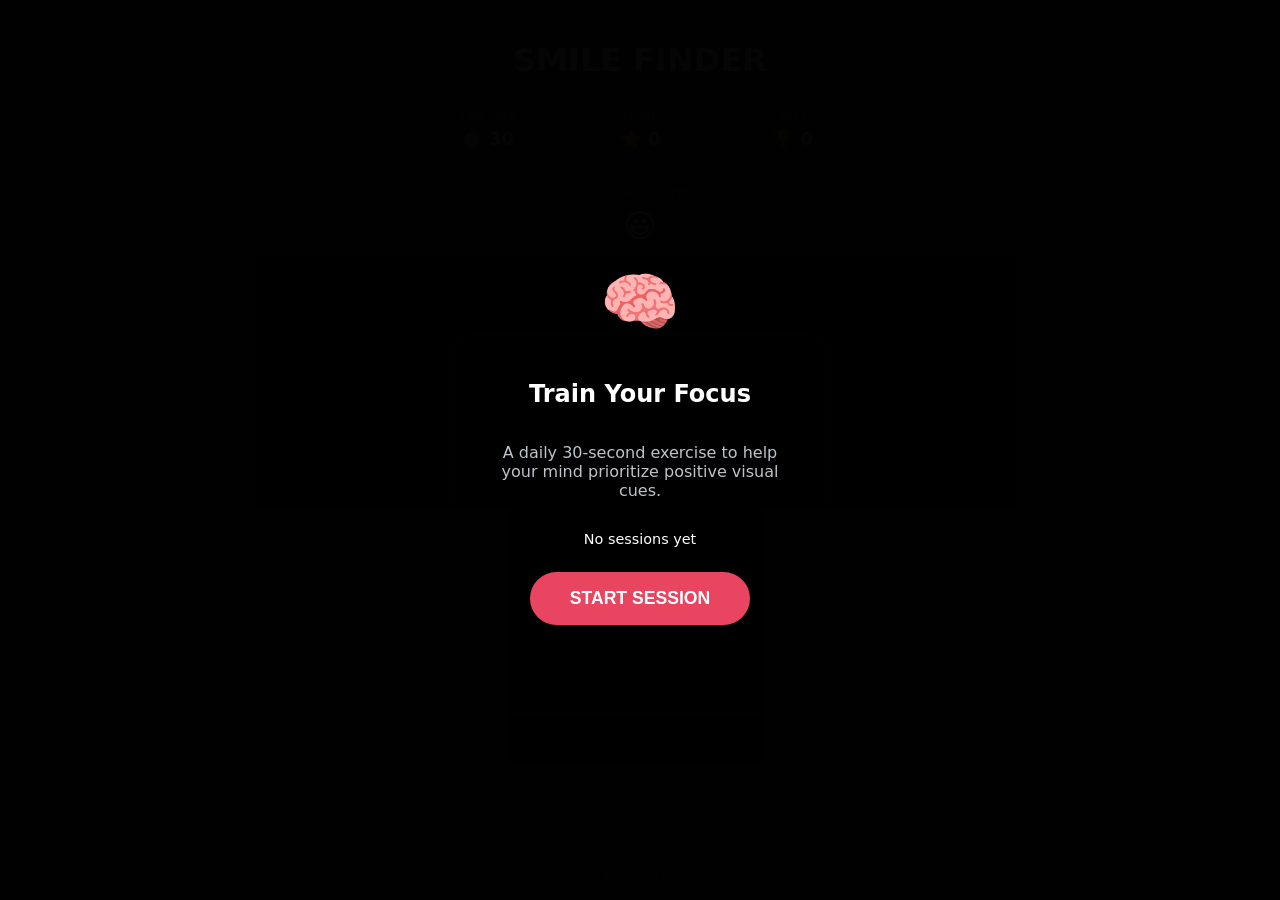
==== index.html @ 0a188890 "add google analytics" ====
<!DOCTYPE html>
<html lang="en">
<head>
	<script>
		(function(){
			const params = new URLSearchParams(window.location.search);
			const forcedLang = params.get('lang');
			const storageLang = localStorage.getItem('user_lang_pref');

			if (forcedLang === 'en'){
				localStorage.setItem('user_lang_pref','en');
				return;
			}

			if (window.location.pathname !== '/' && window.location.pathname==='/index.html') return;
			
			const targetLang = storageLang || navigator.language.toLowerCase();
			if (targetLang.includes('zh-tw') || targetLang.includes('zh-hk') || targetLang.includes('zh-hant')){
				window.location.href="./zh-hant/" + window.location.search;
			}
			else if(targetLang.includes('zh')){
				window.location.href="./zh-hans/" + window.location.search;
			}
		})();
		
	</script>
	<meta charset="utf-8">
	<meta name="viewport" content="width=device-width, initial-scale=1, maximum-scale=1, user-scalable=no, viewport-fit=cover">

	<title>Smile Finder | Daily Positivity & Focus Trainer</title>
	<meta name="description" content="A 30-second brain training game to improve focus and mental well-being by identifying positive visual cues.">
	<meta name="keywords" content="brain training, focus trainer, focus training, smile finder, positive psychology, positivity, cognitive game, mental health tool,find the smiley face out">
	
	<meta property="og:title" content="30s Challenge: How many smiles can you find?">
	<meta property="og:description" content="Capture positive expressions and train your positive tendencies. In just 30 seconds, make your brain sharper and happier.">
	<meta property="og:image" content="https://xiangxinotes.github.io/smile-finder/assets/og-en.png">
	<meta property="og:url" content="https://xiangxinotes.github.io/smile-finder/">
	<meta property="og:type" content="website">

	<meta name="google-adsense-account" content="ca-pub-2729616959486829">

	<link rel="canonical" href="https://xiangxinotes.github.io/smile-finder/">
	<link rel="alternate" hreflang="en" href="https://xiangxinotes.github.io/smile-finder/">
	<link rel="alternate" hreflang="zh-hans" href="https://xiangxinotes.github.io/smile-finder/zh-hans/">
	<link rel="alternate" hreflang="zh-hant" href="https://xiangxinotes.github.io/smile-finder/zh-hant/">
	<link rel="alternate" hreflang="x-default" href="https://xiangxinotes.github.io/smile-finder/">

	<link rel="icon" href="https://gav.farm/😃">
	<link rel="manifest" href="./manifest.json">
	<meta name="theme-color" content="#1a1a2e">
	<meta name="mobile-web-app-capable" content="yes">
	<meta name="apple-mobile-web-app-status-bar-style" content="black-translucent">

	<link rel="stylesheet" href="./css/styles.css">
	<script async="" src="https://pagead2.googlesyndication.com/pagead/js/adsbygoogle.js?client=ca-pub-2729616959486829" crossorigin="anonymous"></script>

</head>
<body>
  <!-- Global site tag (gtag.js) - Google Analytics -->
  <script async src="https://www.googletagmanager.com/gtag/js?id=G-XKTXS5QCR2"></script>
  <script>
    window.dataLayer = window.dataLayer || [];
    function gtag(){dataLayer.push(arguments);}
    gtag('js', new Date());
    gtag('config', 'G-XKTXS5QCR2');
  </script>
	<div id="game-container">
		<header id="header-area">
			<h1>SMILE FINDER</h1>
			<div id="stats-bar">
				<div class="stat-item"><span class="label">TIME LEFT</span><span class="val">⏱️ <span id="timer">30</span></span></div>
				<div class="stat-item"><span class="label">SCORE</span><span class="val">⭐️ <span id="score">0</span></span></div>
				<div class="stat-item"><span class="label">BEST</span><span class="val">🏆 <span id="best">0</span></span></div>
			</div>
			<div id="target-box">
				<span class="label">CURRENT TARGETS:</span>
				<div id="target-list">😃</div>
			</div>
		</header>
		<main id="grid"></main>

		<footer id="footer-area">
			<a href="./zh-hans/?autoplay=true">简中</a> | 
			<a href="./zh-hant/?autoplay=true">繁中</a> | 
			<a onclick="showPrivacy()" class="privacy-link">Privacy Policy</a>
		</footer>
	</div>

	<div id="tutorial-overlay" class="modal" style="display: flex;">
		<div style="font-size: 4rem; margin-bottom: 20px;">🧠</div>
		<h2>Train Your Focus</h2>
		<p class="desc">A daily 30-second exercise to help your mind prioritize positive visual cues.</p>
		<ul id="history-list" class="history-list"></ul>
		<button onclick="closeTutorial()">START SESSION</button>
	</div>

	<div id="overlay" class="modal">
		<h2>FIND OVER!</h2>
		<p>You spotted <span id="final-score" style="font-size: 2.5rem; color: var(--accent); font-weight: bold;">0</span> smiles! Can you find more?</p>
		<button onclick="startGame()">TRY AGAIN</button>
		<button onclick="shareGame()" style="background: none; border:1px solid white;">SHARE PROGRESS 📤</button>
	</div>

	<div id="privacy-modal" class="modal">
		<h2>Privacy Policy</h2>
		<div>
			<p><strong>Data collection:</strong> We do not collect, store, or share any personal data. All game progress (scores) is stored locally on your device via <em>localStorage</em>.</p>
			<p><strong>Cookies:</strong> This app does not use cookies for tracking.</p>
			<p><strong>Third Parties:</strong> No data is sent to external servers.</p>
		</div>
		<button onclick="hidePrivacy()">CLOSE</button>
	</div>
	<script type="text/javascript" src="./js/game.js"></script>
</body>
</html>
---- css/styles.css ----
:root {--bg: #1a1a2e; --accent: #e94560; --text:#ffffff;}
* {box-sizing: border-box; --webkit-tap-highlight-color: transparent;}
body,html{margin:0;padding: 0;width: 100%;height: 100%;overflow: hidden;background: var(--bg); color: var(--text);font-family: system-ui,-apple-system,sans-serif;}

#game-container {position: relative; display: flex;flex-direction: column;align-items: center;width: 100%;height: 100vh;justify-content: space-between;padding-top: env(safe-area-inset-top);}

#header-area {width: 90%;max-width: 450px;padding-top: 20px;text-align: center;flex-shrink: 0;}
/* h1 {font-size: 2rem;margin: 0 0 15px 0;letter-spacing: 2px;font-weight: 800;height: 1.6rem;} */

#stats-bar {display: flex;justify-content: space-between;gap: 8px;margin-bottom: 12px;}
.stat-item {flex: 1;background: rgba(255, 255, 255, 0.1);backdrop-filter: blur(10px); -webkit-backdrop-filter: blur(10px);padding: 10px 5px;border-radius: 15px;border: 1px solid rgba(255, 255, 255, 0.1);display: flex;flex-direction: column;align-items: center;}
.label{font-size: 0.6rem; color:rgba(255, 255, 255, 0.4); margin-bottom: 4px;font-weight: bold;height: 0.8rem;}
.val{font-weight: 800;font-size: 1.1rem;}

#target-box {background: rgba(255, 255, 255, 0.05);padding: 10px;border-radius: 15px;border: 1px solid rgba(255, 255, 255, 0.05);}
#target-list {font-size:2rem;min-height: 2.2rem;display: flex;justify-content: center;gap:12px;margin-top: 5px;}

#grid {display: grid;gap:8px;margin: auto;padding:12px;border-radius: 24px;width: 88vw;max-width: 380px;aspect-ratio: 1/1;background: rgba(255, 255, 255, 0.03);border:2px solid rgba(255, 255, 255, 0.1);}
.face {cursor: pointer;display: flex;align-items: center;justify-content: center;aspect-ratio: 1/1;background: rgba(255, 255, 255, 0.08);border-radius: 12px;font-size: 2.2rem;user-select: none;}
.face:hover {background: rgba(255,255,255,0.15);}
.face:active {transform:scale(0.9);}

/* #footer-area {width: 100%;height: 140px; display: flex;flex-direction: column;align-items: center;justify-content: center;padding-bottom: calc(env(safe-area-inset-bottom) + 20px);gap: 18px;flex-shrink: 0;} */
#footer-area {margin-top:auto;padding-bottom: 15px;font-size: 0.7rem;color:#555;}
#footer-area a {color: #888; text-decoration: none; margin: 0 10px;}

.modal {display: none;position: fixed;inset: 0;background: rgba(0, 0, 0, 0.98); flex-direction: column;justify-content: center;align-items: center;z-index:100;text-align: center;padding: 30px;}
.desc {color: #bdc3c7; max-width: 300px;}
button {padding: 16px 40px;font-size: 1.1rem;background: var(--accent);color: white;border: none;border-radius: 50px;cursor: pointer;font-weight: bold;margin:10px;min-width: 220px;}

.history-list{display: flex;gap:8px;list-style: none;padding: 0;margin:15px 0;font-size: 0.9rem;}
.history-item{background: rgba(255,255,255,0.1); padding: 4px 12px; border-radius: 20px; color: #bdc3c7}

#privacy-modal div{max-width: 400px;text-align: left;font-size:0.9rem;line-height: 1.5;color:#ccc;}
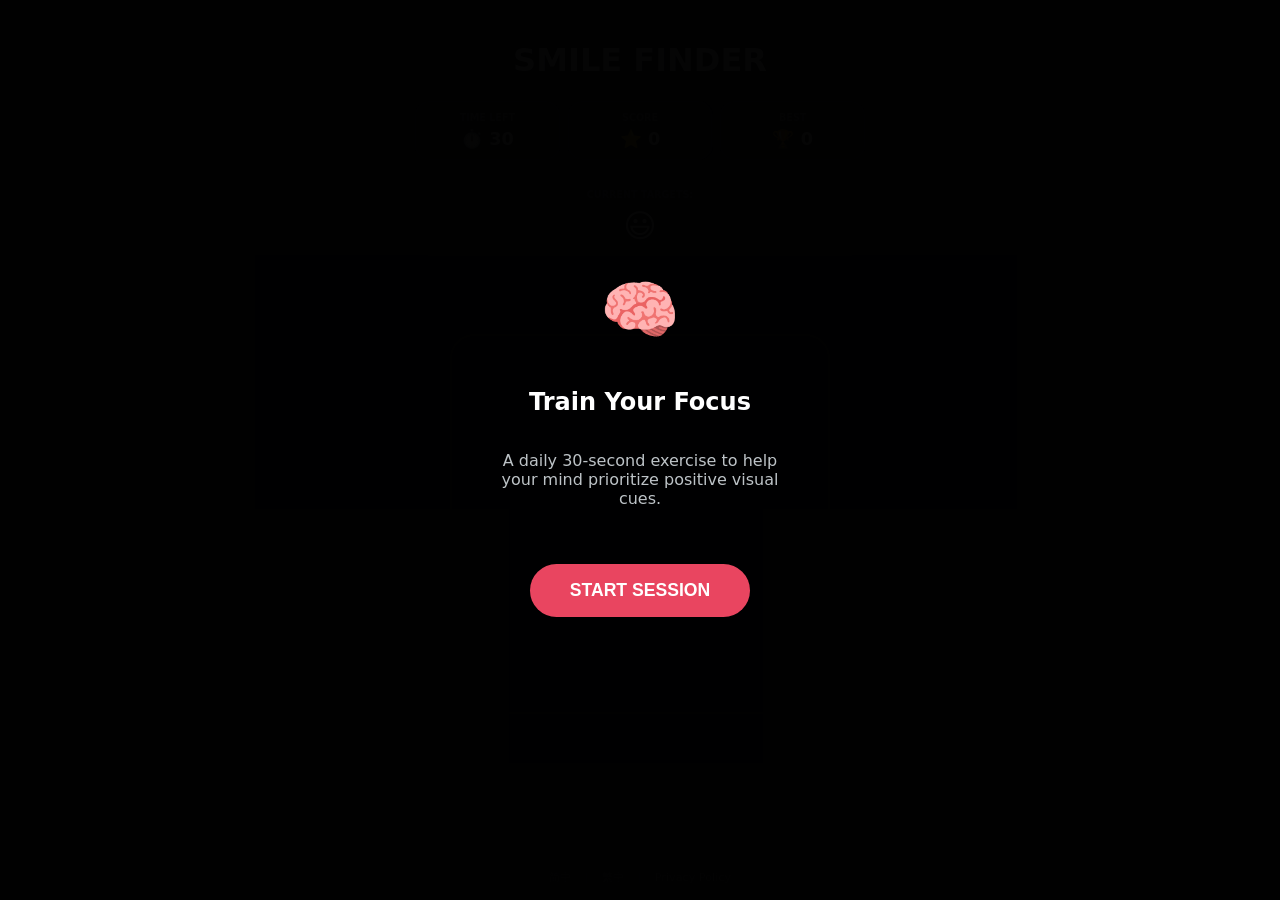
==== commit 6b3b2d28: "update og file extension to webp" ====
--- a/index.html
+++ b/index.html
@@ -33,7 +33,7 @@
 	
 	<meta property="og:title" content="30s Challenge: How many smiles can you find?">
 	<meta property="og:description" content="Capture positive expressions and train your positive tendencies. In just 30 seconds, make your brain sharper and happier.">
-	<meta property="og:image" content="https://xiangxinotes.github.io/smile-finder/assets/og-en.png">
+	<meta property="og:image" content="https://xiangxinotes.github.io/smile-finder/assets/og-en.webp">
 	<meta property="og:url" content="https://xiangxinotes.github.io/smile-finder/">
 	<meta property="og:type" content="website">
 
--- a/css/styles.css
+++ b/css/styles.css
@@ -1,6 +1,6 @@
 :root {--bg: #1a1a2e; --accent: #e94560; --text:#ffffff;}
 * {box-sizing: border-box; --webkit-tap-highlight-color: transparent;}
-body,html{margin:0;padding: 0;width: 100%;height: 100%;overflow: hidden;background: var(--bg); color: var(--text);font-family: system-ui,-apple-system,sans-serif;}
+body,html{margin:0;padding: 0;width: 100%;height: 100%;/*overflow: hidden;*/background: var(--bg); color: var(--text);font-family: system-ui,-apple-system,sans-serif;}
 
 #game-container {position: relative; display: flex;flex-direction: column;align-items: center;width: 100%;height: 100vh;justify-content: space-between;padding-top: env(safe-area-inset-top);}
 
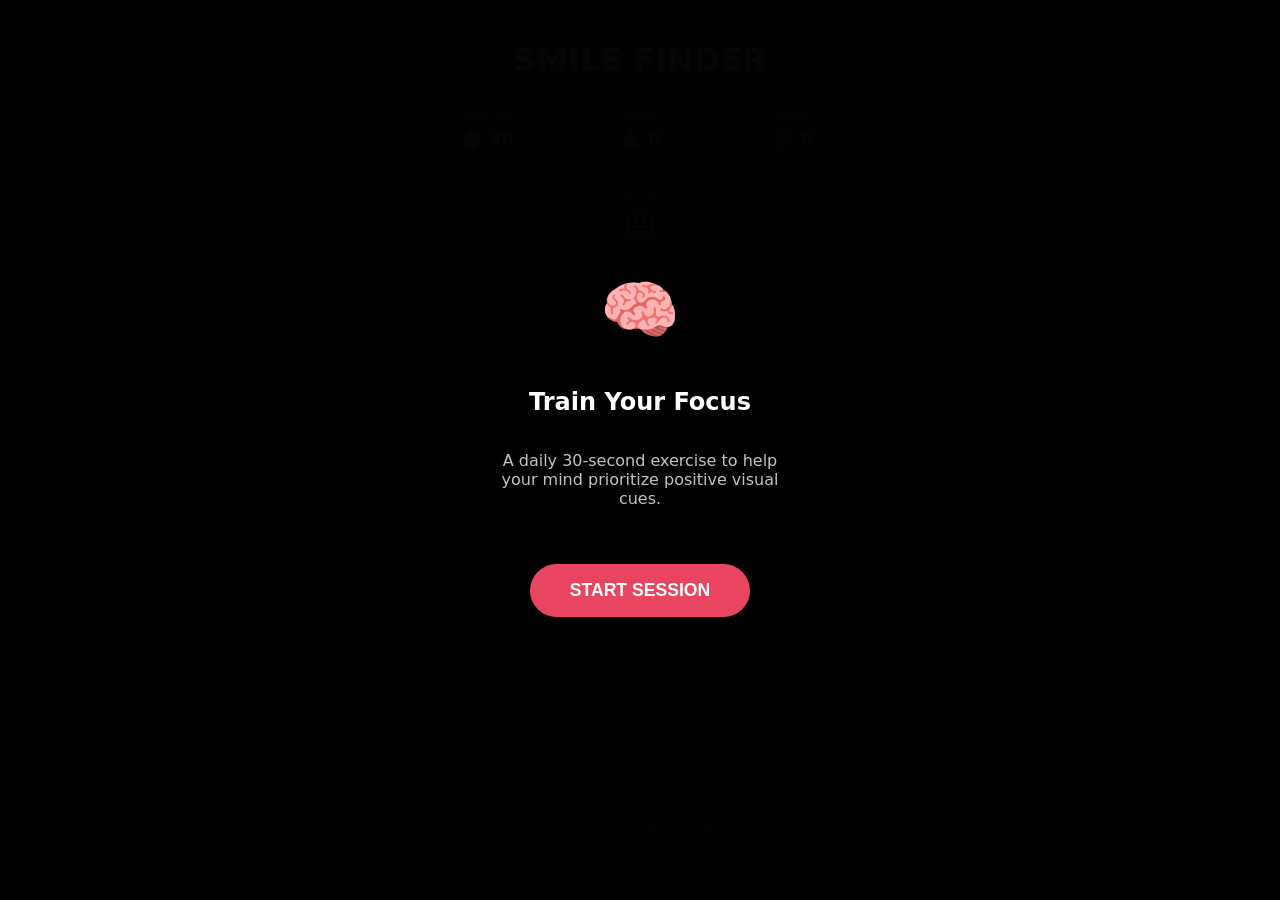
==== commit 9891dd25: "add links" ====
--- a/index.html
+++ b/index.html
@@ -33,19 +33,20 @@
 	
 	<meta property="og:title" content="30s Challenge: How many smiles can you find?">
 	<meta property="og:description" content="Capture positive expressions and train your positive tendencies. In just 30 seconds, make your brain sharper and happier.">
-	<meta property="og:image" content="https://xiangxinotes.github.io/smile-finder/assets/og-en.webp">
-	<meta property="og:url" content="https://xiangxinotes.github.io/smile-finder/">
+	<meta property="og:image" content="https://smilefinder.xiangxi.work/assets/og-en.webp">
+	<meta property="og:url" content="https://smilefinder.xiangxi.work/">
 	<meta property="og:type" content="website">
 
 	<meta name="google-adsense-account" content="ca-pub-2729616959486829">
 
-	<link rel="canonical" href="https://xiangxinotes.github.io/smile-finder/">
-	<link rel="alternate" hreflang="en" href="https://xiangxinotes.github.io/smile-finder/">
-	<link rel="alternate" hreflang="zh-hans" href="https://xiangxinotes.github.io/smile-finder/zh-hans/">
-	<link rel="alternate" hreflang="zh-hant" href="https://xiangxinotes.github.io/smile-finder/zh-hant/">
-	<link rel="alternate" hreflang="x-default" href="https://xiangxinotes.github.io/smile-finder/">
+	<link rel="canonical" href="https://smilefinder.xiangxi.work/">
+	<link rel="alternate" hreflang="en" href="https://smilefinder.xiangxi.work/">
+	<link rel="alternate" hreflang="zh-hans" href="https://smilefinder.xiangxi.work/zh-hans/">
+	<link rel="alternate" hreflang="zh-hant" href="https://smilefinder.xiangxi.work/zh-hant/">
+	<link rel="alternate" hreflang="x-default" href="https://smilefinder.xiangxi.work/">
 
 	<link rel="icon" href="https://gav.farm/😃">
+	<link rel="apple-touch-icon" href="https://smilefinder.xiangxi.work/assets/icon-512.png">
 	<link rel="manifest" href="./manifest.json">
 	<meta name="theme-color" content="#1a1a2e">
 	<meta name="mobile-web-app-capable" content="yes">
@@ -53,16 +54,22 @@
 
 	<link rel="stylesheet" href="./css/styles.css">
 	<script async="" src="https://pagead2.googlesyndication.com/pagead/js/adsbygoogle.js?client=ca-pub-2729616959486829" crossorigin="anonymous"></script>
-
+	<script type="text/javascript">
+    (function(c,l,a,r,i,t,y){
+        c[a]=c[a]||function(){(c[a].q=c[a].q||[]).push(arguments)};
+        t=l.createElement(r);t.async=1;t.src="https://www.clarity.ms/tag/"+i;
+        y=l.getElementsByTagName(r)[0];y.parentNode.insertBefore(t,y);
+    })(window, document, "clarity", "script", "wxiw8sx50u");
+	</script>
 </head>
 <body>
   <!-- Global site tag (gtag.js) - Google Analytics -->
-  <script async src="https://www.googletagmanager.com/gtag/js?id=G-XKTXS5QCR2"></script>
+  <script async src="https://www.googletagmanager.com/gtag/js?id=G-XX6S6P9P7Y"></script>
   <script>
     window.dataLayer = window.dataLayer || [];
     function gtag(){dataLayer.push(arguments);}
     gtag('js', new Date());
-    gtag('config', 'G-XKTXS5QCR2');
+    gtag('config', 'G-XX6S6P9P7Y');
   </script>
 	<div id="game-container">
 		<header id="header-area">
@@ -80,9 +87,13 @@
 		<main id="grid"></main>
 
 		<footer id="footer-area">
-			<a href="./zh-hans/?autoplay=true">简中</a> | 
-			<a href="./zh-hant/?autoplay=true">繁中</a> | 
-			<a onclick="showPrivacy()" class="privacy-link">Privacy Policy</a>
+			<div class="links">
+				<a href="./zh-hans/?autoplay=true">简中</a> | 
+				<a href="./zh-hant/?autoplay=true">繁中</a> | 
+				<a onclick="showPrivacy()" class="privacy-link">Privacy Policy</a>
+			</div>
+			<p>Not satisfied with emoji training? Try the more challenging <a target="_blank" href="https://smilelab.xiangxi.work/?utm_source=smile_finder&utm_medium=referral&utm_content=footer">Smile Lab</a> real photo training!</p>
+			<div class="copyright" data-i18n="authorDetail">© 2026 Smile Finder. All Rights Reserved. Developed & Developed by <a class="author" target="_blank" href="https://xiangxi.work/?utm_source=smile_finder&utm_medium=referral&utm_content=copyright">Xiang Xi</a></div>
 		</footer>
 	</div>
 
--- a/css/styles.css
+++ b/css/styles.css
@@ -16,13 +16,14 @@
 #target-list {font-size:2rem;min-height: 2.2rem;display: flex;justify-content: center;gap:12px;margin-top: 5px;}
 
 #grid {display: grid;gap:8px;margin: auto;padding:12px;border-radius: 24px;width: 88vw;max-width: 380px;aspect-ratio: 1/1;background: rgba(255, 255, 255, 0.03);border:2px solid rgba(255, 255, 255, 0.1);}
-.face {cursor: pointer;display: flex;align-items: center;justify-content: center;aspect-ratio: 1/1;background: rgba(255, 255, 255, 0.08);border-radius: 12px;font-size: 2.2rem;user-select: none;}
+.face {cursor: pointer;display: flex;align-items: center;justify-content: center;aspect-ratio: 1/1;background: rgba(255, 255, 255, 0.08);border-radius: 12px;font-size: 2.2rem;user-select: none;-webkit-user-select: none;touch-action: manipulation;-webkit-tap-highlight-color: transparent;}
 .face:hover {background: rgba(255,255,255,0.15);}
 .face:active {transform:scale(0.9);}
 
 /* #footer-area {width: 100%;height: 140px; display: flex;flex-direction: column;align-items: center;justify-content: center;padding-bottom: calc(env(safe-area-inset-bottom) + 20px);gap: 18px;flex-shrink: 0;} */
-#footer-area {margin-top:auto;padding-bottom: 15px;font-size: 0.7rem;color:#555;}
-#footer-area a {color: #888; text-decoration: none; margin: 0 10px;}
+#footer-area {margin-top:auto;padding-bottom: 15px;font-size: 0.7rem;color:#555;text-align: center;}
+#footer-area a {color: #888; text-decoration: none;}
+#footer-area .links {display: flex; flex-direction:row;justify-content: center; gap: 10px;}
 
 .modal {display: none;position: fixed;inset: 0;background: rgba(0, 0, 0, 0.98); flex-direction: column;justify-content: center;align-items: center;z-index:100;text-align: center;padding: 30px;}
 .desc {color: #bdc3c7; max-width: 300px;}
